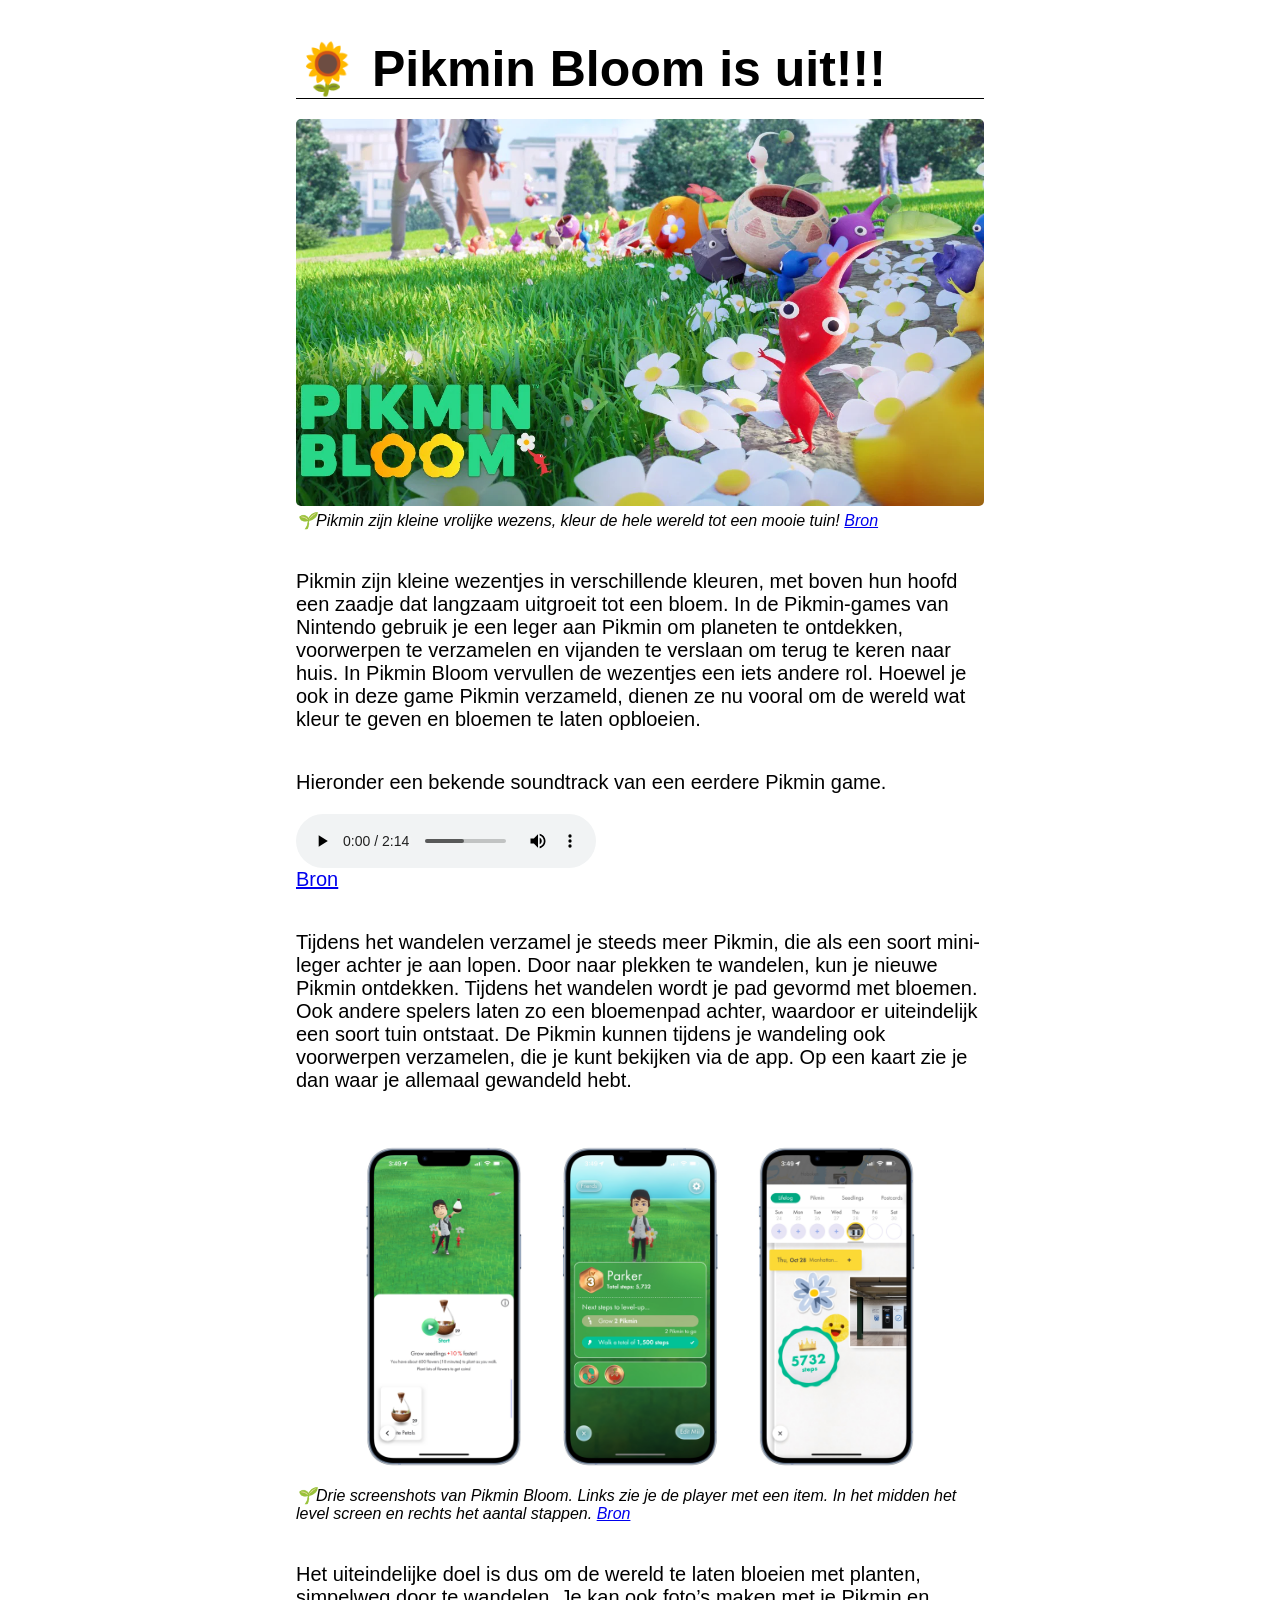
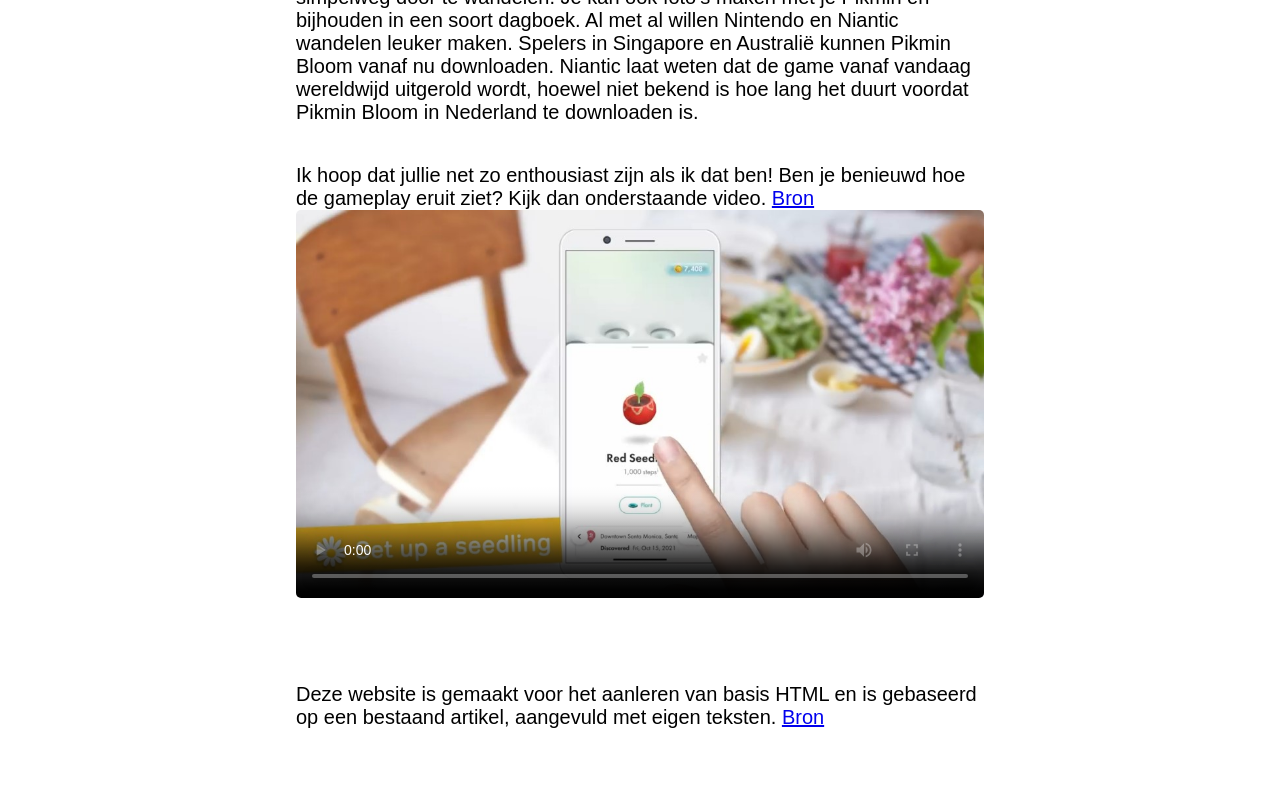
==== index.html @ e0cc32b5 "First Commit" ====
<!DOCTYPE html>
<html lang="nl">

<head>
    <meta charset="UTF-8">
    <meta http-equiv="X-UA-Compatible" content="IE=edge">
    <meta name="viewport" content="width=device-width, initial-scale=1.0">
    <link rel="stylesheet" href="CSS/style.css">
    <title>🌱 Pikmin Bloom 🌱</title>
</head>
<body>
    <article>
        <h1>🌻 Pikmin Bloom is uit!!!</h1>
        <figure>
            <img src="Images/pikminbloom.webp" alt="Verschillende Pikmin met bloemen op het pad">
            <figcaption>
                🌱Pikmin zijn kleine vrolijke wezens, 
                kleur de hele wereld tot een mooie tuin!
                <a href="https://i0.wp.com/marsadtv.com/wp-content/uploads/2021/11/Pikmin-Bloom-New-Game-From-Pokemon-Go-Developer-Launched-for.jpeg?fit=1200%2C675&ssl=1">Bron</a>
            </figcaption>
        </figure>
        <p>
            Pikmin zijn kleine wezentjes in verschillende kleuren, 
            met boven hun hoofd een zaadje dat langzaam uitgroeit tot een bloem. 
            In de Pikmin-games van Nintendo gebruik je een leger aan Pikmin om planeten te ontdekken, 
            voorwerpen te verzamelen en vijanden te verslaan om terug te keren naar huis. 
            In Pikmin Bloom vervullen de wezentjes een iets andere rol. 
            Hoewel je ook in deze game Pikmin verzameld, 
            dienen ze nu vooral om de wereld wat kleur te geven en bloemen te laten opbloeien.
        </p>
        <p>
            Hieronder een bekende soundtrack van een eerdere Pikmin game.
            <audio src="Audio/pikminOst.mp3" controls></audio>
            <a href="https://www.youtube.com/watch?v=eMd5GUGGH4M&list=PL177585733449249C">Bron</a>
        </p>
        <p>
            Tijdens het wandelen verzamel je steeds meer Pikmin, 
            die als een soort mini-leger achter je aan lopen. 
            Door naar plekken te wandelen, kun je nieuwe Pikmin ontdekken. 
            Tijdens het wandelen wordt je pad gevormd met bloemen. 
            Ook andere spelers laten zo een bloemenpad achter, waardoor er uiteindelijk een soort tuin ontstaat. 
            De Pikmin kunnen tijdens je wandeling ook voorwerpen verzamelen, die je kunt bekijken via de app. 
            Op een kaart zie je dan waar je allemaal gewandeld hebt.
        </p>
        <figure>
            <img src="Images/pikminbloom2.png" alt="3 screenshots van Pikmin Bloom op een mobiele apparaat">
            <figcaption>
                🌱Drie screenshots van Pikmin Bloom. 
                Links zie je de player met een item. 
                In het midden het level screen en rechts het aantal stappen.
                <a href="https://www.iphonefirmware.com/wp-content/uploads/2021/10/Handson-Pikmin-Bloom-is-a-delightful-way-to-get-your-steps-in-even-if-youre-not-a-Nintendo-fan-iphonefirmware-com.png">Bron</a>
            </figcaption>
        </figure>
        <p>
            Het uiteindelijke doel is dus om de wereld te laten bloeien met planten, 
            simpelweg door te wandelen. 
            Je kan ook foto’s maken met je Pikmin en bijhouden in een soort dagboek. 
            Al met al willen Nintendo en Niantic wandelen leuker maken. 
            Spelers in Singapore en Australië kunnen Pikmin Bloom vanaf nu downloaden. 
            Niantic laat weten dat de game vanaf vandaag wereldwijd uitgerold wordt, 
            hoewel niet bekend is hoe lang het duurt voordat Pikmin Bloom in Nederland te downloaden is.
        </p>
        <p>
            Ik hoop dat jullie net zo enthousiast zijn als ik dat ben! 
            Ben je benieuwd hoe de gameplay eruit ziet? 
            Kijk dan onderstaande video. <a href="https://www.youtube.com/watch?v=jp2StaIKZgk">Bron</a>
            <video poster="Images/ScreenshotVidPikminGame.jpg" src="Video/PikminBloom.mp4" controls></video>
        </p>
        <p>
            Deze website is gemaakt voor het aanleren van basis HTML en is gebaseerd op een bestaand artikel, 
            aangevuld met eigen teksten. <a href="https://www.iculture.nl/nieuws/pikmin-bloom-downloaden/">Bron</a>
        </p>
    </article>
</body>

</html>
---- CSS/style.css ----
*{
    padding: 0;
    margin: 0;
    box-sizing: border-box;
}

body{
    font-size: 20px;
    font-family: sans-serif;
}

h1{
    font-size:250%;
    margin-bottom: 20px;
    border-bottom: 1px solid black;
}

article{
    width:60vw;
    margin: 0 auto;
    padding: 40px;
}

figure{
    margin-bottom: 40px;
}

img{
    width:100%;
    border-radius: 5px;
}

p{
    margin-bottom: 40px;
}

figcaption{
    font-size: 80%;
    font-style: italic;
}

audio{
    display: block;
    margin-top: 20px;
}

video{
    width: 100%;
    margin-bottom: 40px;
    border-radius: 5px;
}
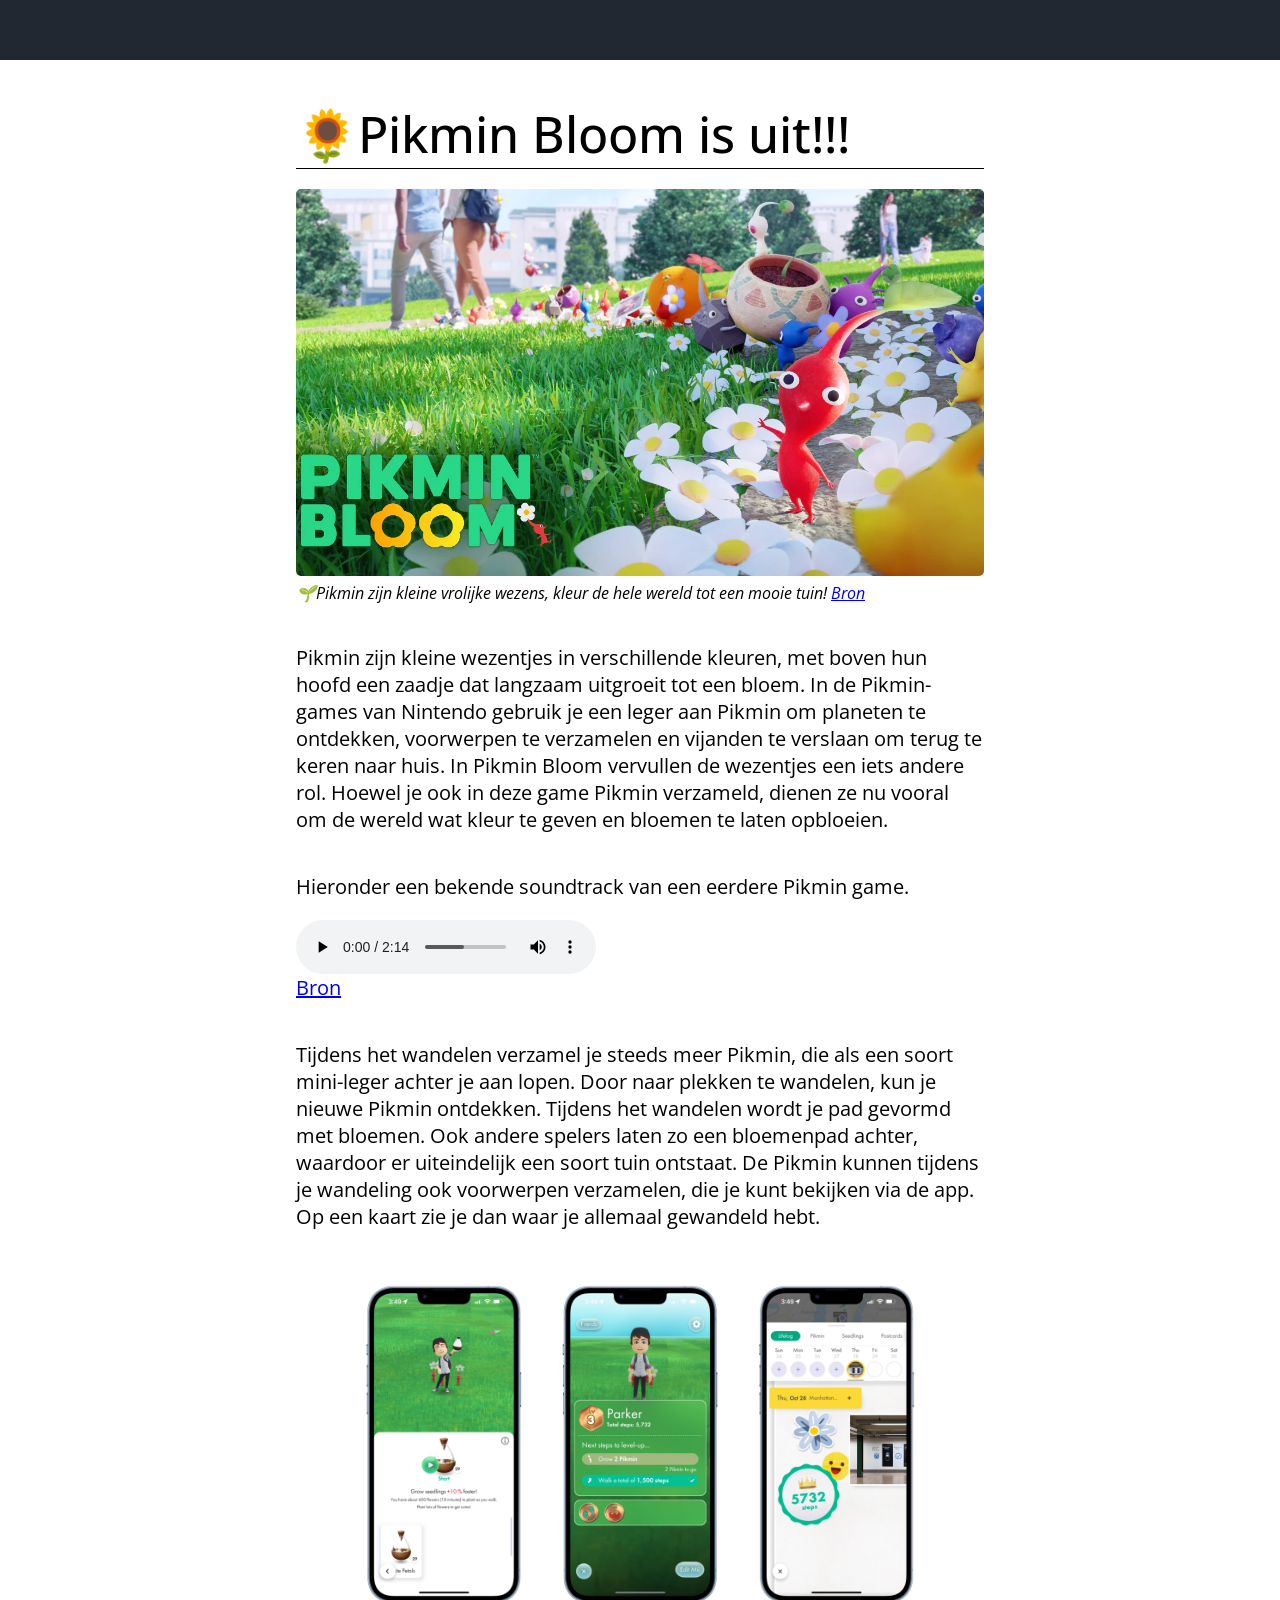
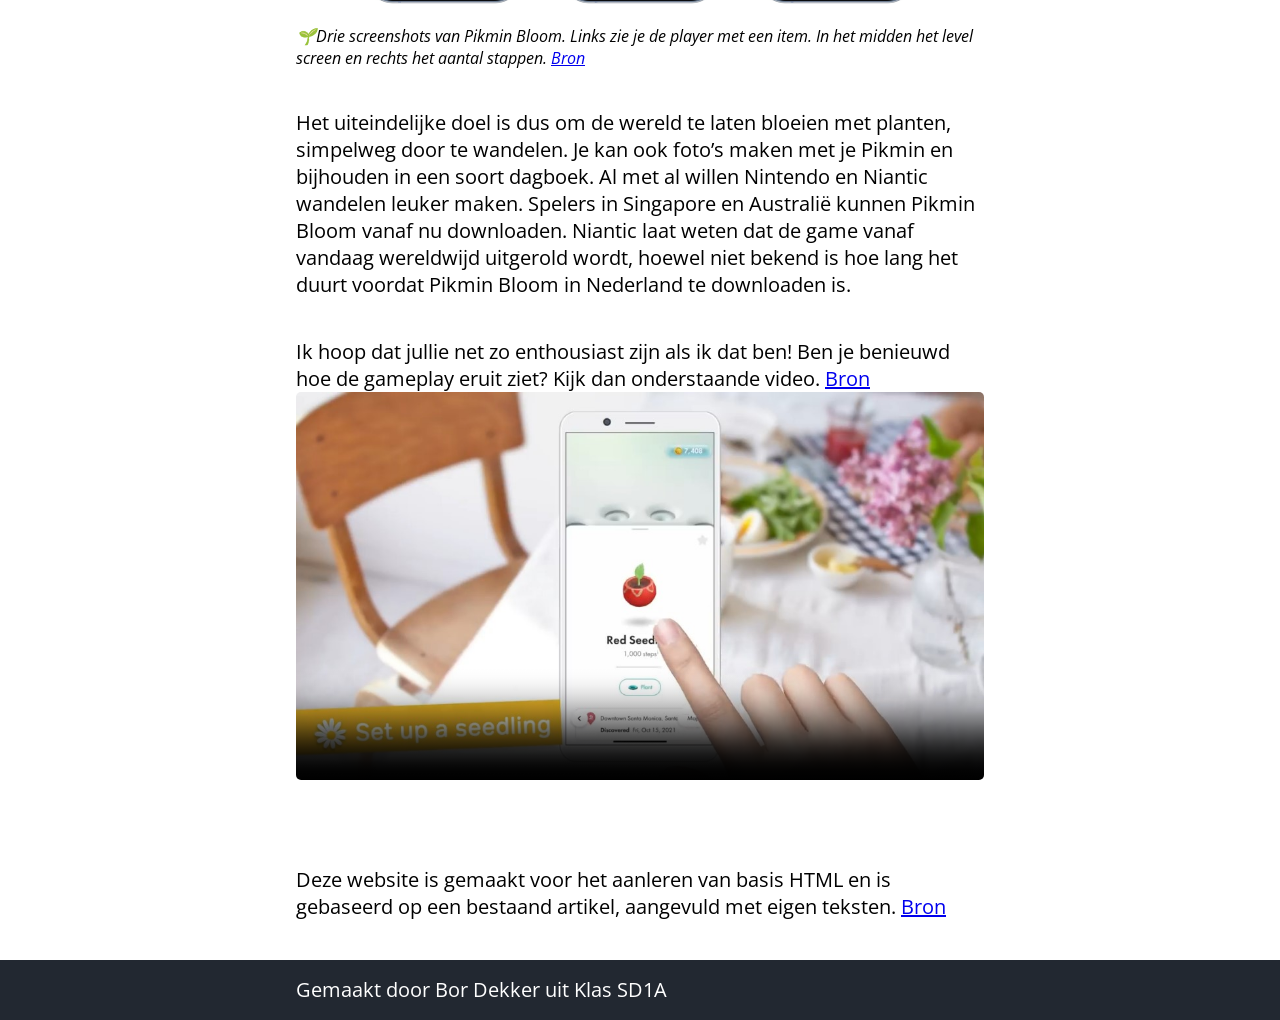
==== commit 551bbf64: "2th commit" ====
--- a/index.html
+++ b/index.html
@@ -5,12 +5,16 @@
     <meta charset="UTF-8">
     <meta http-equiv="X-UA-Compatible" content="IE=edge">
     <meta name="viewport" content="width=device-width, initial-scale=1.0">
+    <link rel="preconnect" href="https://fonts.googleapis.com">
+    <link rel="preconnect" href="https://fonts.gstatic.com" crossorigin>
+    <link href="https://fonts.googleapis.com/css2?family=Open+Sans:ital,wght@0,400;0,500;1,400&display=swap" rel="stylesheet">
     <link rel="stylesheet" href="CSS/style.css">
-    <title>🌱 Pikmin Bloom 🌱</title>
+    <title>🌱 DEV Pikmin Bloom 🌱</title>
 </head>
 <body>
+    <header></header>
     <article>
-        <h1>🌻 Pikmin Bloom is uit!!!</h1>
+        <h1>🌻Pikmin Bloom is uit!!!</h1>
         <figure>
             <img src="Images/pikminbloom.webp" alt="Verschillende Pikmin met bloemen op het pad">
             <figcaption>
@@ -71,6 +75,9 @@
             aangevuld met eigen teksten. <a href="https://www.iculture.nl/nieuws/pikmin-bloom-downloaden/">Bron</a>
         </p>
     </article>
+    <footer>
+        <p> Gemaakt door Bor Dekker uit Klas SD1A </p>
+    </footer>
 </body>
 
 </html>
--- a/CSS/style.css
+++ b/CSS/style.css
@@ -6,13 +6,21 @@
 
 body{
     font-size: 20px;
-    font-family: sans-serif;
+    font-family: 'Open Sans', sans-serif;
+    font-weight: 400;
+}
+
+header, footer{
+    background-color: #222831;
+    color: white;
+    height: 60px;
 }
 
 h1{
     font-size:250%;
     margin-bottom: 20px;
     border-bottom: 1px solid black;
+    font-weight: 500;
 }
 
 article{
@@ -28,15 +36,25 @@
 img{
     width:100%;
     border-radius: 5px;
+    transition: 0.2s transform;
+}
+
+img:hover{
+    transform: scale(1.05);
 }
 
 p{
     margin-bottom: 40px;
 }
 
+p:last-of-type{
+    margin-bottom: 0;
+}
+
 figcaption{
     font-size: 80%;
     font-style: italic;
+    font-weight: 400;
 }
 
 audio{
@@ -49,3 +67,43 @@
     margin-bottom: 40px;
     border-radius: 5px;
 }
+
+footer{
+    display: flex;
+    align-items: center;
+}
+
+footer > p{
+    width:60vw;
+    margin: 0 auto;
+    padding-left: 40px;
+}
+
+@media screen and (max-width:1000px) {
+    article{
+        width:80vw;
+    }
+    footer > p{
+        width: 80vw;
+    }
+    img:hover{
+        transform: none;
+    }
+}
+
+@media screen and (max-width: 600px){
+    body{
+        font-size: 16px;
+    }
+    article{
+        width:100vw;
+        padding: 20px;
+    }
+    h1{
+        font-size: 180%;
+    }
+    footer > p{
+        width: 100vw;
+        padding-left: 20px;
+    }
+}
